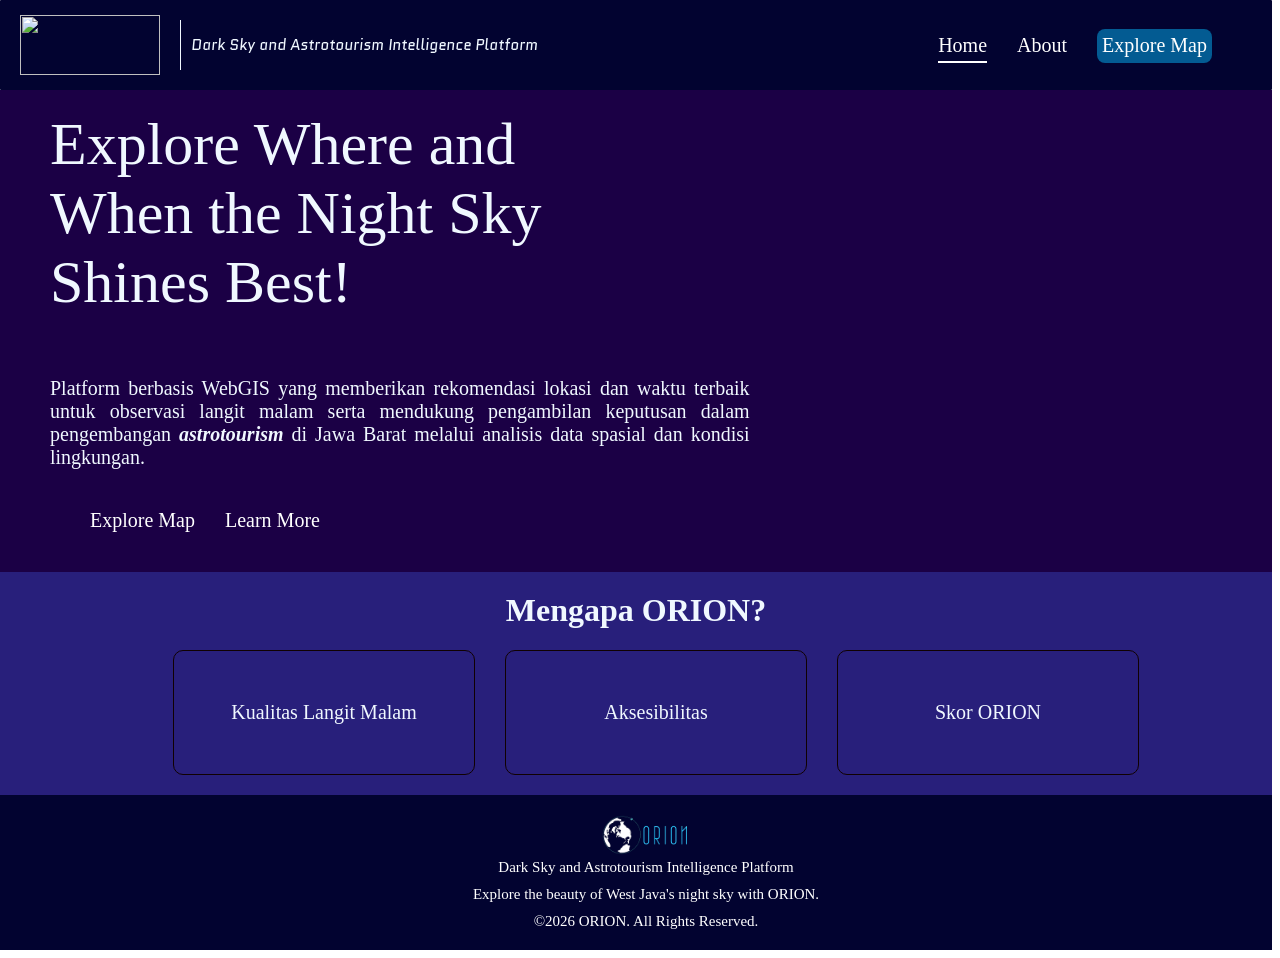
==== Task3_Nawal Syafiq Farihan/Index.html @ c4f434ce "Add files via upload" ====
<!DOCTYPE html>
<html lang="en">

        <head>
            <meta charset="UTF-8">
            <meta name="viewport" content="width=device-width, initial-scale=1.0">
            <title>ORION | Home</title>

            <link rel="icon" type="image/png" href="Image/Logo-Title.png">
            <link rel="preconnect" href="https://fonts.googleapis.com">
            <link rel="preconnect" href="https://fonts.gstatic.com" crossorigin>
            <link href="https://fonts.googleapis.com/css2?family=Quantico&display=swap" rel="stylesheet">
            <link rel="stylesheet" href="style.css">
        </head>

    <!-- ini untuk headernya -->
     <body>
        <header>
            <nav class="navigasi">
                <div class="logo-section">
                    <a href="Index.html">
                    <img src="image/Logo Orion.png" width="200" height="90" class="logo">
                    </a>
                    <p class="deskripsi"><em>Dark Sky and Astrotourism Intelligence Platform</em></p>
                </div>

                    <ul>
                        <li><a href="Index.html" class="menu active">Home</a></li>
                        <li><a href="About.html" >About</a></li>
                        <li><a href="Map.html" class="peta">Explore Map</a></li>
                    </ul>
            </nav>
        </header>

        <main>
            <div class="konten">
                <!-- <h1 class="judul">ORION</h1>  -->
                 <!-- h1 sementara dinonaktifkan dulu -->
                    <p class="sub-judul" id="tagline">Explore Where and When the Night Sky Shines Best!</p>
                    <p class="sub-judul" id="deskripsi-project">Platform berbasis WebGIS yang memberikan rekomendasi lokasi dan waktu terbaik untuk observasi langit malam
                        serta mendukung pengambilan keputusan dalam pengembangan <i><b>astrotourism</b></i> di Jawa Barat melalui analisis data spasial dan
                        kondisi lingkungan.</p>
                    <div class="keterangan">
                        <ul>
                            <li><a href="Map.html">Explore Map</a></li>
                            <li><a>Learn More</a></li>
                        </ul>
                    </div>
            </div>

            <div class="why">
                <h1>Mengapa ORION?</h1>
                    <ul>
                        <li>Kualitas Langit Malam</li>
                        <li>Aksesibilitas</li>
                        <li>Skor ORION</li>
                    </ul>
            </div>
        </main>


        <footer class="footer">

            <img src="Image/Logo Orion.png" class="footer-logo">

            <p>Dark Sky and Astrotourism Intelligence Platform</p>

            <p class="footer-quote">
            Explore the beauty of West Java's night sky with ORION.
            </p>

            <p class="copyright">©2026 ORION. All Rights Reserved.</p>

        </footer>
    </body>
</html>
---- Task3_Nawal Syafiq Farihan/style.css ----
/* Style untuk header */
    
    body {
        margin-top: 0px;
        margin-left: 0px;
    }
    header { 
        position: sticky;
        top: 0;
        z-index: 1000;
        margin-left: 0px;
        padding-left: 0px;
        
    }
    .navigasi {
        color: aliceblue;
        display: flex;
        justify-content:space-between;
        background-position: center;
        background-color: rgb(2, 3, 48);
        padding: 0px;
        padding-bottom: 0px;
        margin-bottom: 0px;
        border-radius: 1px;
        height: 90px;
    }
    .navigasi ul { color: aliceblue;
        display: flex;
        list-style: none;
        align-items: center;
        font-size: 20px;
        gap: 30px;
        margin: 30px;
        padding-right: 30px;
    }

    .navigasi a,
    .navigasi a:visited,
    .navigasi a:active {
        text-decoration: none;
        color: rgb(255, 255, 255);
    }
    .navigasi a:hover {color: rgb(193, 189, 0)}

    .navigasi a {
        padding-bottom: 5px;
        border-bottom: 2px solid transparent;
        transition: all 0.3s ease;
    }

    .menu.active {
        color: rgb(255, 255, 255);
        border-bottom: 2px solid rgb(255, 255, 255);
    }

    .peta {
        background-color: rgb(3, 91, 146);
        color:white;
        padding: 5px;
        border-radius: 8px;
        text-decoration: none;
    }

    .deskripsi{
        font-family: "Quantico", sans-serif;
        font-weight: 500;
        font-style: normal;
        font-size: 15px ;
        border-left: 1px solid;
        padding-left: 10px;
        line-height: 50px;
    }

    .logo-section {
        display: flex;
        align-items: center;
        gap: 10px;
        padding-left: 20px;
    }

    .logo {
        margin-right: 10px;
        height: 60px;
        width: 140px;
        padding-top: 10px;
    }

    .logo-title {
        height: 100px;
    }

/* STYLE HOME PAGE */   
    .konten {
        background-color: rgb(27, 0, 69);
        color: aliceblue;
        padding-bottom: 20px;
        margin-top: 0px;

    }
    
    /* .judul {
        font-family: "Quantico", sans-serif;
        font-weight: 500;
        font-style: normal;
        font-size: 60px;
        margin-top: 0px;
        margin-bottom: 0px;
        padding-bottom: 0px;
        padding-left: 50px;
    } */

    #tagline {
        font-size: 60px;
        width: 40%;
        padding-top: 20px;
        padding-left: 50px;
        margin-top: 0px;
    }

    #deskripsi-project {
        text-align: justify;
        font-size: 20px;
        width: 55%;
        padding-left: 50px;
        padding-right: 20px;
    }

    .keterangan ul{
        list-style: none;
        text-align: center;
        justify-content: left;
        display: flex;
        gap: 30px;
        text-align: center;
        margin-left: 50px;
        margin-right: 40%;
        padding-top: 20px;
    }
    
    .keterangan a,
    .keterangan a:visited,
    .keterangan a:active{
        color: white;
        text-decoration: none;
    }

    .konten a:hover{
        color: rgb(193, 189, 0);
    }
    .why {
        background-color: rgb(40, 31, 123);
        color: aliceblue;
        padding: 0px;
        margin-bottom: 0px;
        text-align: center;
    }

    .why h1{
        padding-top: 20px;
        margin-top: 0px;
    }
    .why ul{
        list-style: none;
        text-align: center;
        justify-content: center;
        display: flex;
        gap: 30px;
        padding-bottom: 20px;
        margin-left: 50px;
        margin-right: 50px;
        margin-bottom: 0px;
    }
    
    .why li{
        font-size: 20px;
        width: 200px;
        padding: 50px;
        margin-bottom: 0px;
        border: 1px solid rgb(16, 1, 1);
        border-radius: 10px;
        text-align: center;
    }

    .why li:hover {
        background-color: rgb(193, 189, 0) ;
    }


/* STYLE ABOUT PAGE */

    .about {
        color: aliceblue;
        font-size: 50px;
        background-image: url("Image/About\ me\ background.png");
        background-repeat: no-repeat;
        background-size: cover;
        background-position: center;
        height: 36vw;
        display: flex;
        align-items: center;
        justify-content: center;
        margin-top: 0px;
        margin-bottom: 0px;
    }

    .nama {
        padding-left: 20px;
    }

    .keterangan {
        padding-left: 20px;
    }

    .foto-profil {
        display: flex;
        height: 250px;
        width: 250px;
        border-radius: 50%;
        object-fit: cover;
        margin-bottom: 20px;
    }

    .identitas {
        color: aliceblue;
        background-color: rgb(3, 9, 72);
        display: flex;
        flex-direction: column;
        align-items: center;
        gap: 0px;
        padding-top: 30px;
        padding-bottom: 20px;
        margin-top: 0px;
    }
    
    .nama {
        margin: 0px;
        padding: 0px;
        font-size: 40px;
    }
    .keterangan {
        margin: 0px;
        padding: 0px;
        font-size: 20px;

    }

    .latar-belakang {
        padding-left: 30px;
        width: 70%;
        text-align: justify;
        font-size: 20px;
        padding-bottom: 10px;
        padding-top: 10px;
        margin-bottom: 0px;
        margin-top: 0px;
    }

    .pengalaman {
        padding-top: 0px;
        margin-left: 30px;
        margin-top: 0px;
    }
    
    .pengalaman h2{
        font-size: 30px;
    }

    .pengalaman table{
        width: 70%;
        margin-top: 15px;
        padding-bottom: 20px;
    }

    .pengalaman th {
        font-size: 18px;
        padding: 10px;
        text-align: center;
    }
    .proyek {
        border: 1px solid #ddd;
        padding: 12px;
        text-align: left;
    }

    .pengalaman th {
        border: 1px solid #ddd;
        background-color: rgb(2, 3, 48);
        color: white;
        }

    .pengalaman tr:hover{
        background-color: #e8f4ff;
    }

    .tahun {
        border: 1px solid #ddd;
        text-align: center;
    }

    .utama {
        background-color: #4a83e5;
        padding-bottom: 10px;
    }

    .kontak {
        padding-top: 0px;
        padding-left: 30px;
        margin: 0px;
        padding-bottom: 20px;
    }
    .kontak h3 {
        font-size: 25px;
    }

    .kontak-item{
        display: flex;
        align-items: center;
        gap: 15px;
        margin-bottom: 18px;
    }

    .kontak-icon{
        width: 28px;
        height: 28px;
    }

    .kontak-item a{
        text-decoration: none;
        color: #222;
        font-size: 18px;
    }

    .kontak-item a:hover{
        color: #2DBA8C;
    }


    .comment{
    width: 40%;
    height: 30%;
    margin: 0px;
    padding-left: 30px;
    padding-bottom: 20px;
    }

/* STYLE MAP PAGE */

.map h2 {
    padding-left: 30px;
}

/* STYLE FOOTER */
    .footer{
    background-color: rgb(2, 3, 48);
    color: white;
    text-align: center;
    margin: 0px;
    padding-top: 20px;
    padding-bottom: 20px;
    padding-left: 20px;
    font-size: 15px;
    }

    .footer-logo{
        width: 90px;
        margin: 0px;
        padding-bottom: 0px;
    }
   
    .footer p{
        margin: 0px;
    }
    .footer-quote {
        padding-top: 10px;
        padding-bottom: 10px;
    }
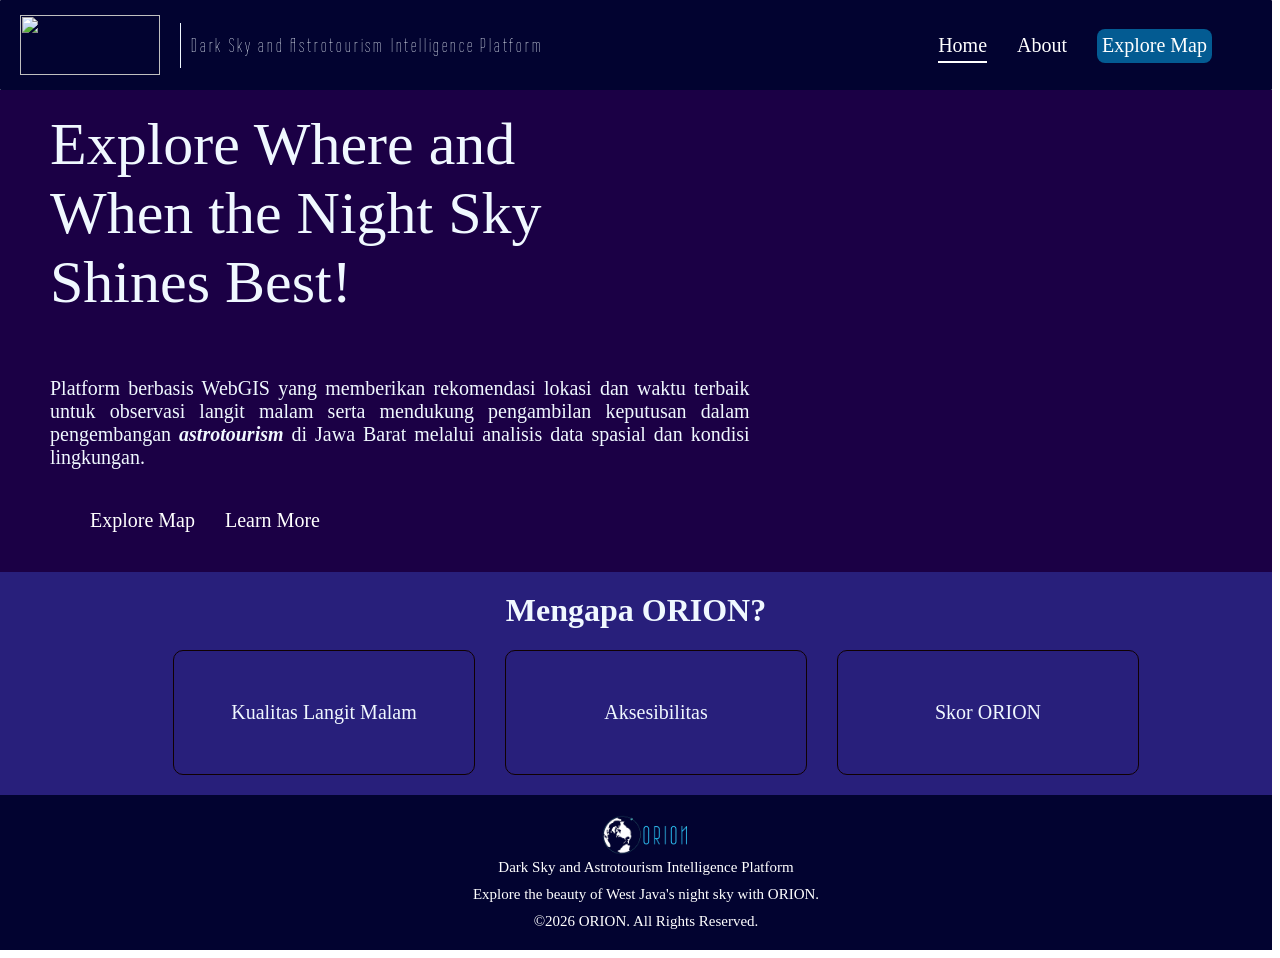
==== commit 474c3ead: "ada perbaikan" ====
--- a/Task3_Nawal Syafiq Farihan/Index.html
+++ b/Task3_Nawal Syafiq Farihan/Index.html
@@ -9,7 +9,7 @@
             <link rel="icon" type="image/png" href="Image/Logo-Title.png">
             <link rel="preconnect" href="https://fonts.googleapis.com">
             <link rel="preconnect" href="https://fonts.gstatic.com" crossorigin>
-            <link href="https://fonts.googleapis.com/css2?family=Quantico&display=swap" rel="stylesheet">
+            <link href="https://fonts.googleapis.com/css2?family=Wire+One&display=swap" rel="stylesheet">
             <link rel="stylesheet" href="style.css">
         </head>
 
@@ -21,7 +21,7 @@
                     <a href="Index.html">
                     <img src="image/Logo Orion.png" width="200" height="90" class="logo">
                     </a>
-                    <p class="deskripsi"><em>Dark Sky and Astrotourism Intelligence Platform</em></p>
+                    <p class="deskripsi">Dark Sky and Astrotourism Intelligence Platform</p>
                 </div>
 
                     <ul>
--- a/Task3_Nawal Syafiq Farihan/style.css
+++ b/Task3_Nawal Syafiq Farihan/style.css
@@ -62,13 +62,14 @@
     }
 
     .deskripsi{
-        font-family: "Quantico", sans-serif;
-        font-weight: 500;
+        font-family: "Wire One", sans-serif;
+        font-weight: 400;
         font-style: normal;
-        font-size: 15px ;
+        font-size: 20px ;
+        letter-spacing: 2.8px;
         border-left: 1px solid;
         padding-left: 10px;
-        line-height: 50px;
+        line-height: 45px;
     }
 
     .logo-section {
